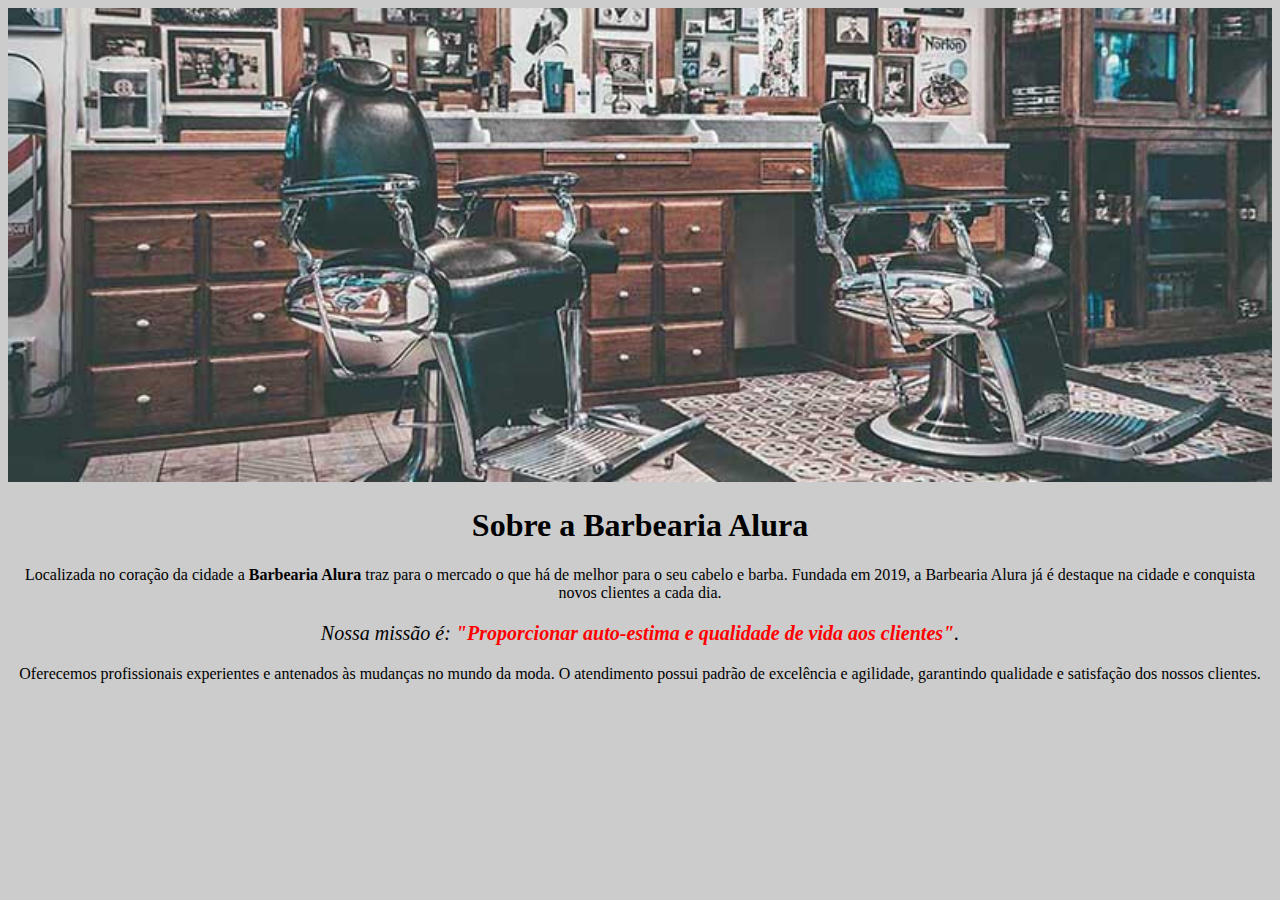
==== index.html @ a51e6817 "feat: inserção de imagem e seus ajustes" ====
<!DOCTYPE html>
<html lang="pt-br">
    <head>    
        <meta charset="UTF-8">
        <title>Barbearia Alura</title>
        <link rel="stylesheet" href="style.css">
    </head>

    <body>
        <img id="banner" src="./imagens/banner.jpg">

        <h1>Sobre a Barbearia Alura</h1>
        
        <p>
            Localizada no coração da cidade a <strong>Barbearia Alura</strong> traz para o mercado o que há de melhor para o seu
            cabelo e barba. Fundada em 2019, a Barbearia Alura já é destaque na cidade e conquista novos clientes a cada dia.
        </p>
        
        <p id="missao">
            <em>
                Nossa missão é: <strong>"Proporcionar auto-estima e qualidade de vida aos clientes"</strong>.
            </em>
        </p>
        
        <p>
            Oferecemos profissionais experientes e antenados às mudanças no mundo da moda. O atendimento possui padrão de
            excelência e agilidade, garantindo qualidade e satisfação dos nossos clientes.
        </p>
    </body>


</html>
---- style.css ----
body{
    background-color: #CCCCCC;
}

#banner{
    width: 100%;
}

h1{
    text-align: center
}

p {
    text-align: center;
}

#missao{
    font-size: 20px
}

em strong{ 
    color: #FF0000;
}
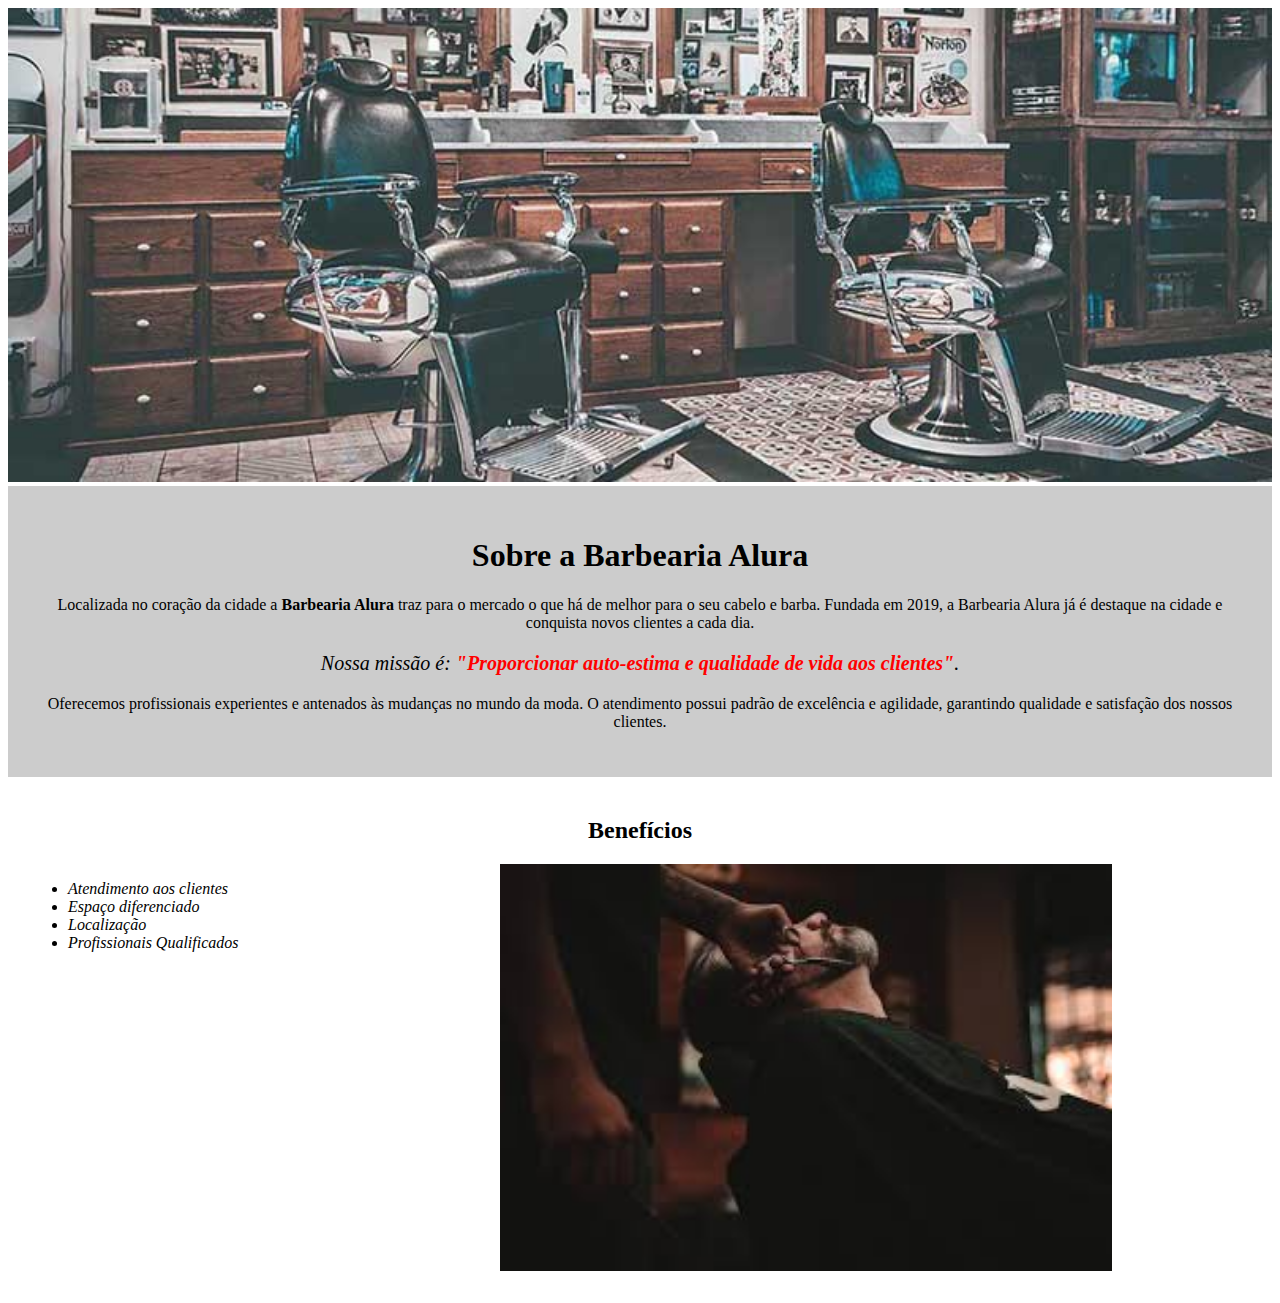
==== commit b76e24be: "feat: listas, divs, classe cc e inline-block" ====
--- a/index.html
+++ b/index.html
@@ -1,32 +1,46 @@
 <!DOCTYPE html>
 <html lang="pt-br">
-    <head>    
-        <meta charset="UTF-8">
-        <title>Barbearia Alura</title>
-        <link rel="stylesheet" href="style.css">
-    </head>
 
-    <body>
-        <img id="banner" src="./imagens/banner.jpg">
+<head>
+    <meta charset="UTF-8">
+    <title>Barbearia Alura</title>
+    <link rel="stylesheet" href="style.css">
+</head>
 
+<body>
+    <img id="banner" src="./imagens/banner.jpg">
+    <div class="principal">
         <h1>Sobre a Barbearia Alura</h1>
-        
         <p>
-            Localizada no coração da cidade a <strong>Barbearia Alura</strong> traz para o mercado o que há de melhor para o seu
-            cabelo e barba. Fundada em 2019, a Barbearia Alura já é destaque na cidade e conquista novos clientes a cada dia.
+            Localizada no coração da cidade a <strong>Barbearia Alura</strong> traz para o mercado o que há de melhor
+            para o seu
+            cabelo e barba. Fundada em 2019, a Barbearia Alura já é destaque na cidade e conquista novos clientes a cada
+            dia.
         </p>
-        
         <p id="missao">
             <em>
                 Nossa missão é: <strong>"Proporcionar auto-estima e qualidade de vida aos clientes"</strong>.
             </em>
         </p>
-        
         <p>
-            Oferecemos profissionais experientes e antenados às mudanças no mundo da moda. O atendimento possui padrão de
+            Oferecemos profissionais experientes e antenados às mudanças no mundo da moda. O atendimento possui padrão
+            de
             excelência e agilidade, garantindo qualidade e satisfação dos nossos clientes.
         </p>
-    </body>
+    </div>
+    
+    <div class="beneficios">
+        <h2>Benefícios</h2>
+        <ul>
+            <li class="itens">Atendimento aos clientes</li>
+            <li class="itens">Espaço diferenciado</li>
+            <li class="itens">Localização</li>
+            <li class="itens">Profissionais Qualificados</li>
+        </ul>
+
+        <img src="./imagens/beneficios.jpg" class="imagembeneficios">
+    </div>
+</body>
 
 
 </html>--- a/style.css
+++ b/style.css
@@ -1,9 +1,13 @@
 body{
-    background-color: #CCCCCC;
+    background: #FFFFFF;
 }
 
 #banner{
     width: 100%;
+}
+.principal{
+    background-color: #CCCCCC;
+    padding: 30px;
 }
 
 h1{
@@ -21,3 +25,33 @@
 em strong{ 
     color: #FF0000;
 }
+
+.itens{
+    font-style: italic
+}
+
+.beneficios{
+    background: #FFFFFF;
+    padding: 20px;
+}
+h2{
+    text-align: center;
+}
+ul{
+    display: inline-block;
+    vertical-align: top;
+    width: 20%;
+    margin-right: 15%;
+}
+.imagembeneficios{
+    width: 50%;
+}
+
+
+
+
+
+
+
+
+
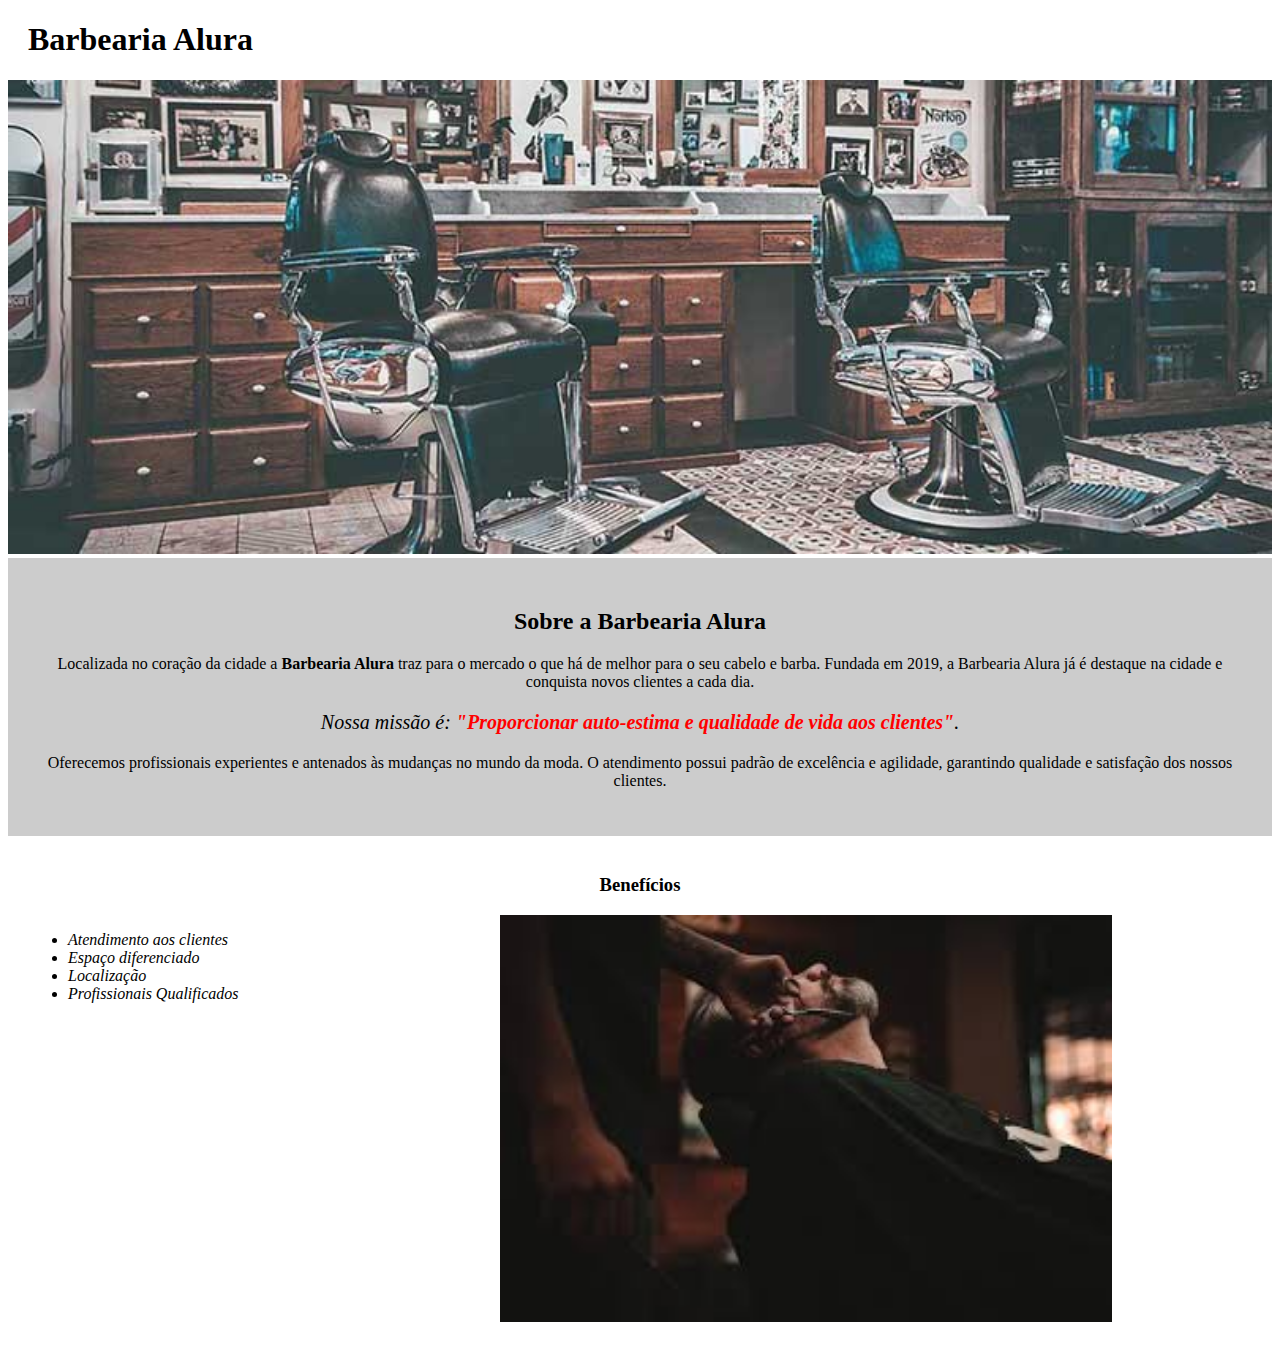
==== commit f5f75264: "style: alterações no header" ====
--- a/index.html
+++ b/index.html
@@ -8,9 +8,12 @@
 </head>
 
 <body>
+    <h1 class="titulo-principal">
+        Barbearia Alura
+    </h1>
     <img id="banner" src="./imagens/banner.jpg">
     <div class="principal">
-        <h1>Sobre a Barbearia Alura</h1>
+        <h2 class="titulo-centralizado">Sobre a Barbearia Alura</h2>
         <p>
             Localizada no coração da cidade a <strong>Barbearia Alura</strong> traz para o mercado o que há de melhor
             para o seu
@@ -30,7 +33,7 @@
     </div>
     
     <div class="beneficios">
-        <h2>Benefícios</h2>
+        <h3 class="titulo-centralizado">Benefícios</h3>
         <ul>
             <li class="itens">Atendimento aos clientes</li>
             <li class="itens">Espaço diferenciado</li>
--- a/style.css
+++ b/style.css
@@ -9,8 +9,10 @@
     background-color: #CCCCCC;
     padding: 30px;
 }
-
-h1{
+.titulo-principal{
+    padding-left: 20px;
+}
+.titulo-centralizado{
     text-align: center
 }
 
@@ -34,9 +36,6 @@
     background: #FFFFFF;
     padding: 20px;
 }
-h2{
-    text-align: center;
-}
 ul{
     display: inline-block;
     vertical-align: top;
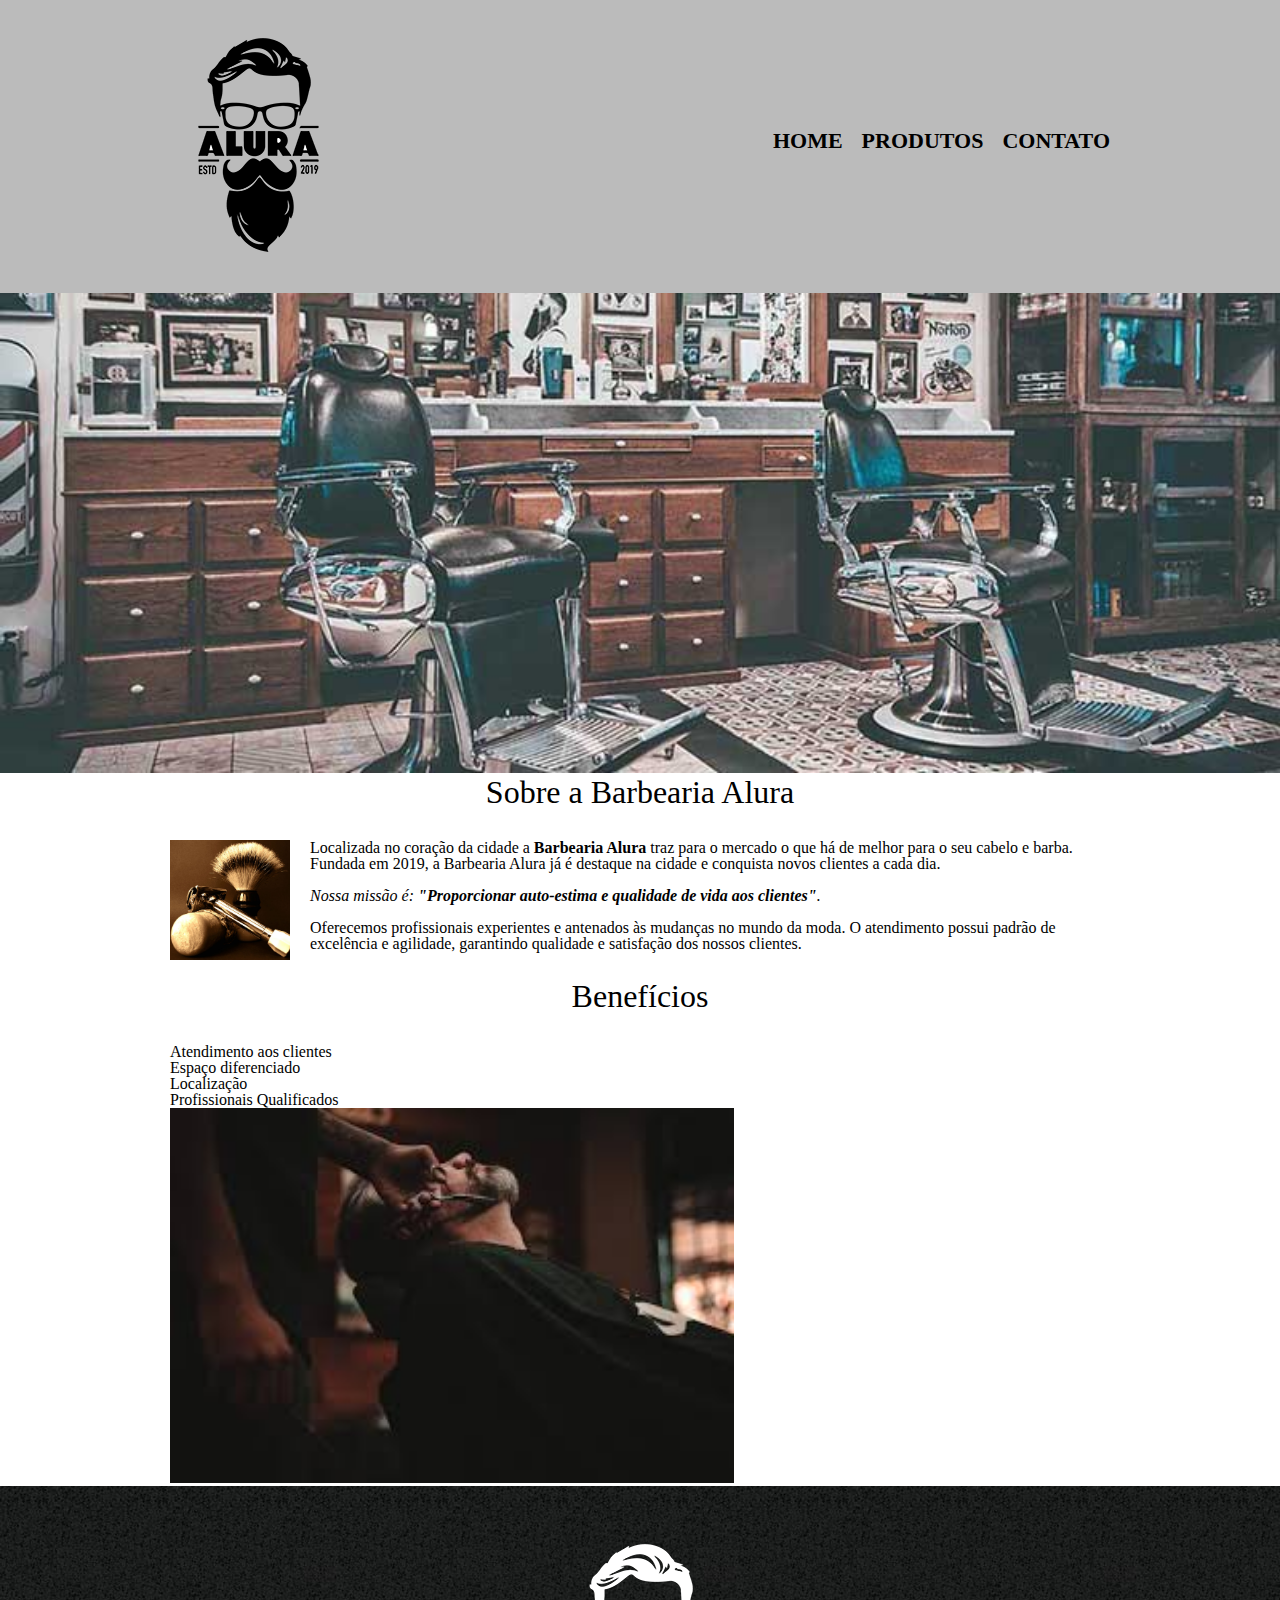
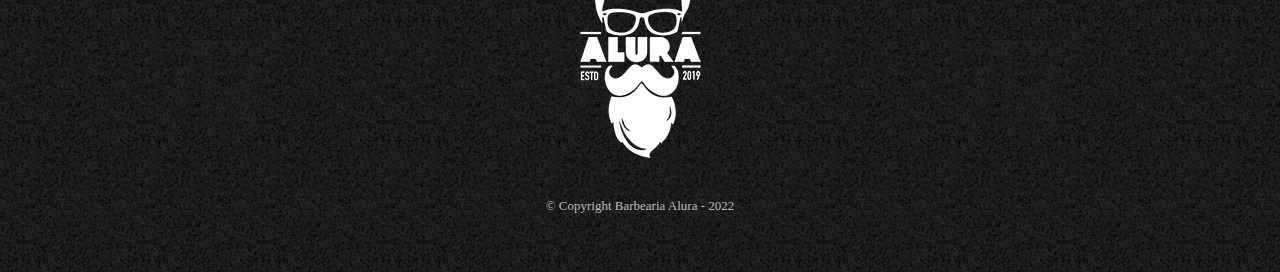
==== commit 312d41e8: "alt: ajustes na home" ====
--- a/index.html
+++ b/index.html
@@ -4,45 +4,70 @@
 <head>
     <meta charset="UTF-8">
     <title>Barbearia Alura</title>
+
+    <link rel="stylesheet" href="reset.css">
     <link rel="stylesheet" href="style.css">
 </head>
 
 <body>
-    <h1 class="titulo-principal">
-        Barbearia Alura
-    </h1>
-    <img id="banner" src="./imagens/banner.jpg">
-    <div class="principal">
-        <h2 class="titulo-centralizado">Sobre a Barbearia Alura</h2>
-        <p>
-            Localizada no coração da cidade a <strong>Barbearia Alura</strong> traz para o mercado o que há de melhor
-            para o seu
-            cabelo e barba. Fundada em 2019, a Barbearia Alura já é destaque na cidade e conquista novos clientes a cada
-            dia.
-        </p>
-        <p id="missao">
-            <em>
-                Nossa missão é: <strong>"Proporcionar auto-estima e qualidade de vida aos clientes"</strong>.
-            </em>
-        </p>
-        <p>
-            Oferecemos profissionais experientes e antenados às mudanças no mundo da moda. O atendimento possui padrão
-            de
-            excelência e agilidade, garantindo qualidade e satisfação dos nossos clientes.
-        </p>
-    </div>
-    
-    <div class="beneficios">
-        <h3 class="titulo-centralizado">Benefícios</h3>
-        <ul>
-            <li class="itens">Atendimento aos clientes</li>
-            <li class="itens">Espaço diferenciado</li>
-            <li class="itens">Localização</li>
-            <li class="itens">Profissionais Qualificados</li>
-        </ul>
+    <header>
+        <div class="caixa">
+            <h1><img src="./imagens/logo.png"></h1>
 
-        <img src="./imagens/beneficios.jpg" class="imagembeneficios">
-    </div>
+            <nav>
+                <ul>
+                    <li><a href="index.html">Home</a></li>
+                    <li><a href="produtos.html">Produtos</a></li>
+                    <li><a href="contato.html">Contato</a></li>
+                </ul>
+            </nav>
+        </div>
+    </header>
+
+    <img class="banner" src="./imagens/banner.jpg">
+
+    <main>
+        <section class="principal">
+            <h2 class="titulo-principal">Sobre a Barbearia Alura</h2>
+
+            <img class="utensilios" src="./imagens/utensilios.jpg" alt="Utensílios de um barbeiro.">
+            <p>
+                Localizada no coração da cidade a <strong>Barbearia Alura</strong> traz para o mercado o que há de
+                melhor
+                para o seu
+                cabelo e barba. Fundada em 2019, a Barbearia Alura já é destaque na cidade e conquista novos clientes a
+                cada
+                dia.
+            </p>
+            <p id="missao">
+                <em>
+                    Nossa missão é: <strong>"Proporcionar auto-estima e qualidade de vida aos clientes"</strong>.
+                </em>
+            </p>
+            <p>
+                Oferecemos profissionais experientes e antenados às mudanças no mundo da moda. O atendimento possui
+                padrão
+                de
+                excelência e agilidade, garantindo qualidade e satisfação dos nossos clientes.
+            </p>
+        </section>
+
+        <section class="beneficios">
+            <h3 class="titulo-principal">Benefícios</h3>
+            <ul>
+                <li class="itens">Atendimento aos clientes</li>
+                <li class="itens">Espaço diferenciado</li>
+                <li class="itens">Localização</li>
+                <li class="itens">Profissionais Qualificados</li>
+            </ul>
+
+            <img src="./imagens/beneficios.jpg" class="imagembeneficios">
+        </section>
+    </main>
+    <footer>
+        <img src="./imagens/logo-branco.png">
+        <p class="copyright">&copy; Copyright Barbearia Alura - 2022</p>
+    </footer>
 </body>
 
 
--- a/style.css
+++ b/style.css
@@ -1,56 +1,154 @@
-body{
-    background: #FFFFFF;
+header{
+    background: #BBBBBB;
+    padding: 20px 0;
 }
+.caixa{
+    position:relative;
+    width: 940px;
+    margin: 0 auto;
+}
+nav{
+    position:absolute;
+    top: 110px;
+    right: 0;
+}
+nav li{
+    display: inline;
+    margin: 0 0 0 15px; 
+}
+nav a{
+    text-transform: uppercase;
+    color: black;
+    font-weight: bold;
+    font-size: 22px;
+    text-decoration: none;
 
-#banner{
+}
+nav a:hover{
+    color: #c78c19;
+    text-decoration: underline;
+}
+.produtos{
+    width: 940px;
+    margin: 0 auto;
+    padding: 50px 0;
+}
+.produtos li{
+    display: inline-block;
+    text-align: center;
+    width: 30%;
+    vertical-align: top;
+    margin: 0 1.5%;
+    padding:30px 20px;
+    box-sizing: border-box;
+    border: 2px solid #000000;
+    border-radius: 10px 20px 30px 40px;
+}
+.produtos li:hover{
+    border-color: #c78c19;    
+}
+.produtos li:active{
+    border-color: #088c19;
+}
+.produtos li:hover h2{
+    font-size: 34px;
+}
+.produtos h2{
+    font-size: 30px;
+    font-weight: bold;
+}
+.produto-descricao{
+    font-size: 18px;
+}
+.produto-preco{
+    font-size: 22px;
+    font-weight: bold;
+    margin: 10px 0 0;
+}
+footer{
+    text-align: center;
+    background-image: url("./imagens/bg.jpg");
+    padding: 40px 0;    
+}
+.copyright{
+    color: #BBBBBB;
+    font-size: 13px;
+    margin: 20px 0;
+}
+main{
+    width: 940px;
+    margin: 0 auto;
+}
+form{
+    margin: 40px 0;
+}
+form label, form legend{
+    display:block;
+    font-size: 20px;
+    margin: 0 0 10px;
+}
+.input-padrao{
+    display:block;
+    margin: 0 0 20px;
+    padding: 10px 20px;
+    width: 50%;
+}
+.checkbox{
+    margin:20px 0;
+}
+.enviar{
+    width: 40%;
+    padding: 15px 0;
+    background: orange;
+    color:white;
+    font-weight: bold;
+    font-size: 18px;
+    border: none;
+    border-radius: 5px;
+    transition: 1s all;
+    cursor:pointer;
+}
+.enviar:hover{
+    background: darkorange;
+    transform: rotate(2deg) scale(1.2);
+}
+table{
+    margin: 40px 20px;
+}
+thead{
+    background: #555555;
+    font-weight: bold;
+    color: white;
+    text-align: center;
+}
+td, th{
+    border: 1px solid #000000;
+    padding: 8px 15px; 
+}
+/* css da página inicial */
+.banner{
     width: 100%;
 }
-.principal{
-    background-color: #CCCCCC;
-    padding: 30px;
+.titulo-principal{
+    text-align: center;
+    font-size: 2em;
+    margin: 0 0 1em;
+    clear:left;
 }
-.titulo-principal{
-    padding-left: 20px;
+.principal p{
+    margin: 0 0 1em;
 }
-.titulo-centralizado{
-    text-align: center
+.principal strong{
+    font-weight: bold;
 }
-
-p {
-    text-align: center;
+.principal em{
+    font-style: italic;
 }
-
-#missao{
-    font-size: 20px
-}
-
-em strong{ 
-    color: #FF0000;
-}
-
-.itens{
-    font-style: italic
-}
-
-.beneficios{
-    background: #FFFFFF;
-    padding: 20px;
-}
-ul{
-    display: inline-block;
-    vertical-align: top;
-    width: 20%;
-    margin-right: 15%;
+.utensilios{
+    width: 120px;
+    float: left;
+    margin: 0 20px 20px 0;
 }
 .imagembeneficios{
-    width: 50%;
-}
-
-
-
-
-
-
-
-
-
+    width: 60%;
+}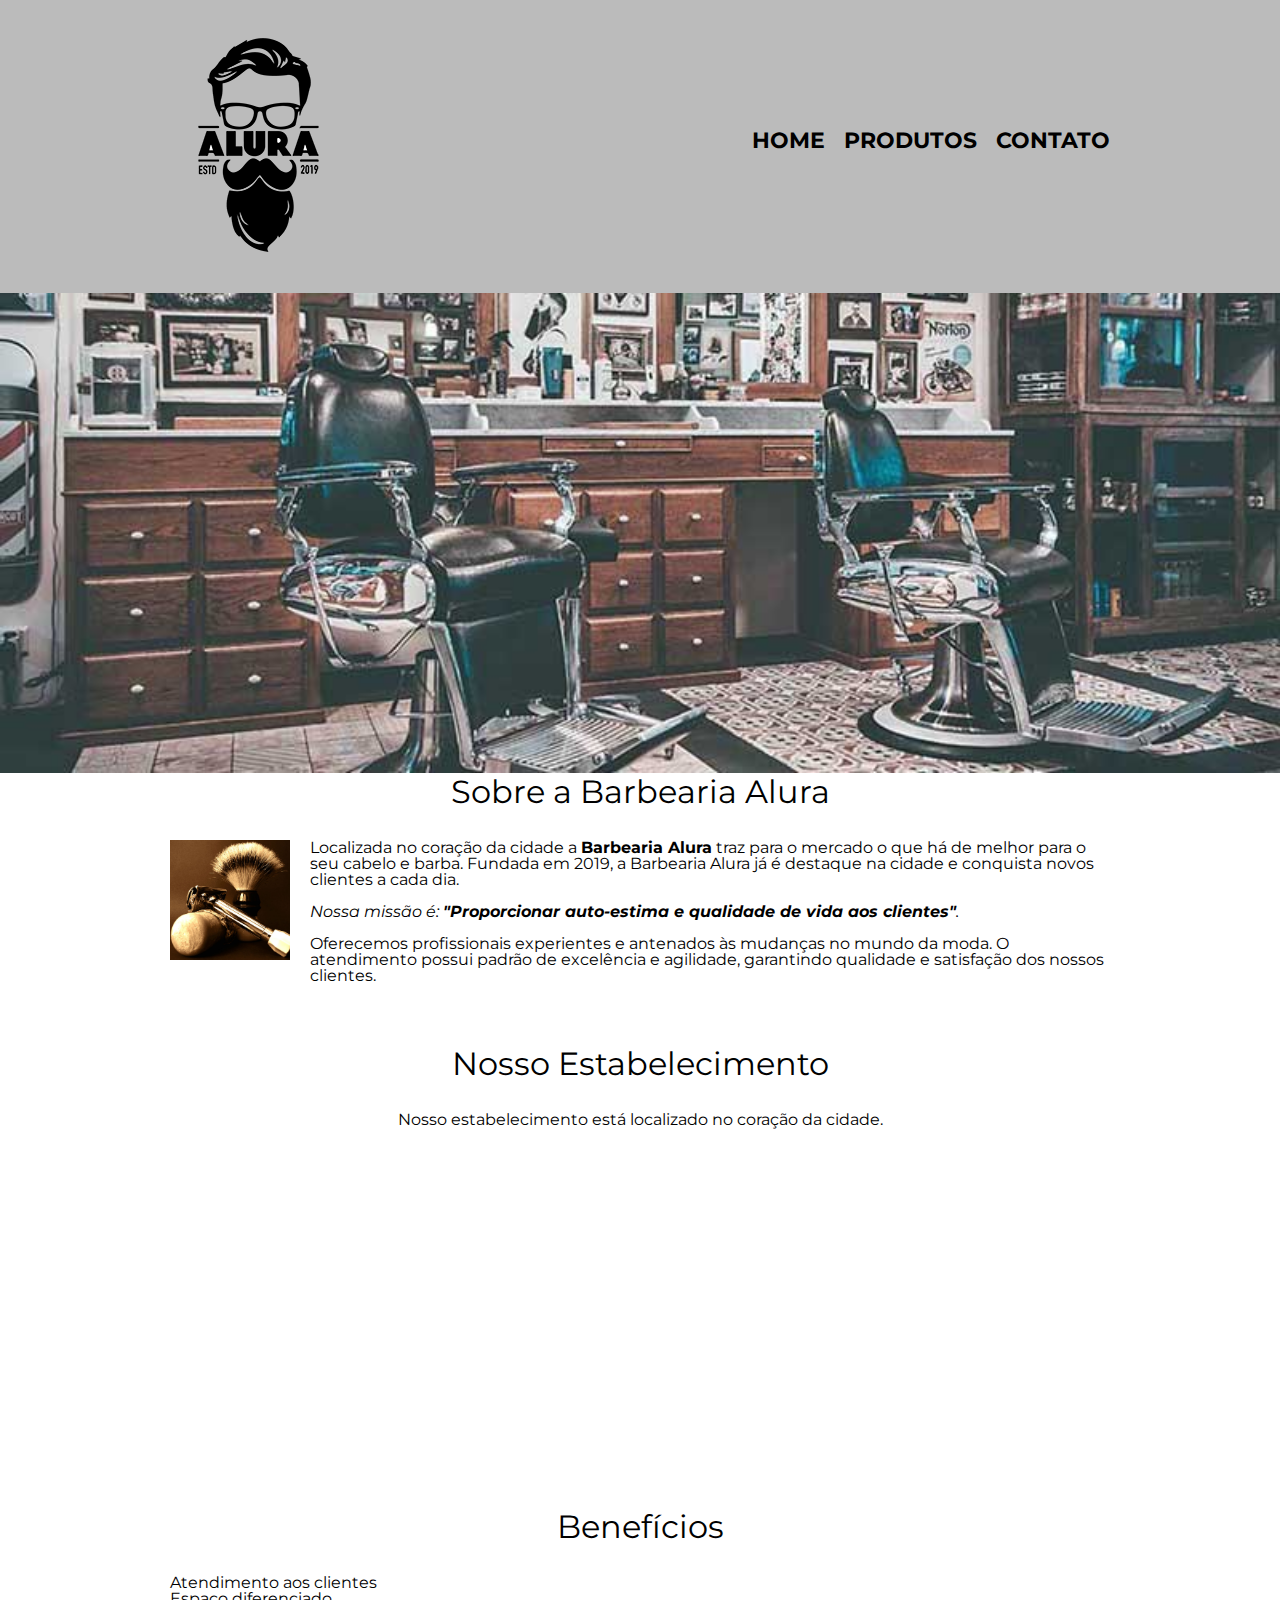
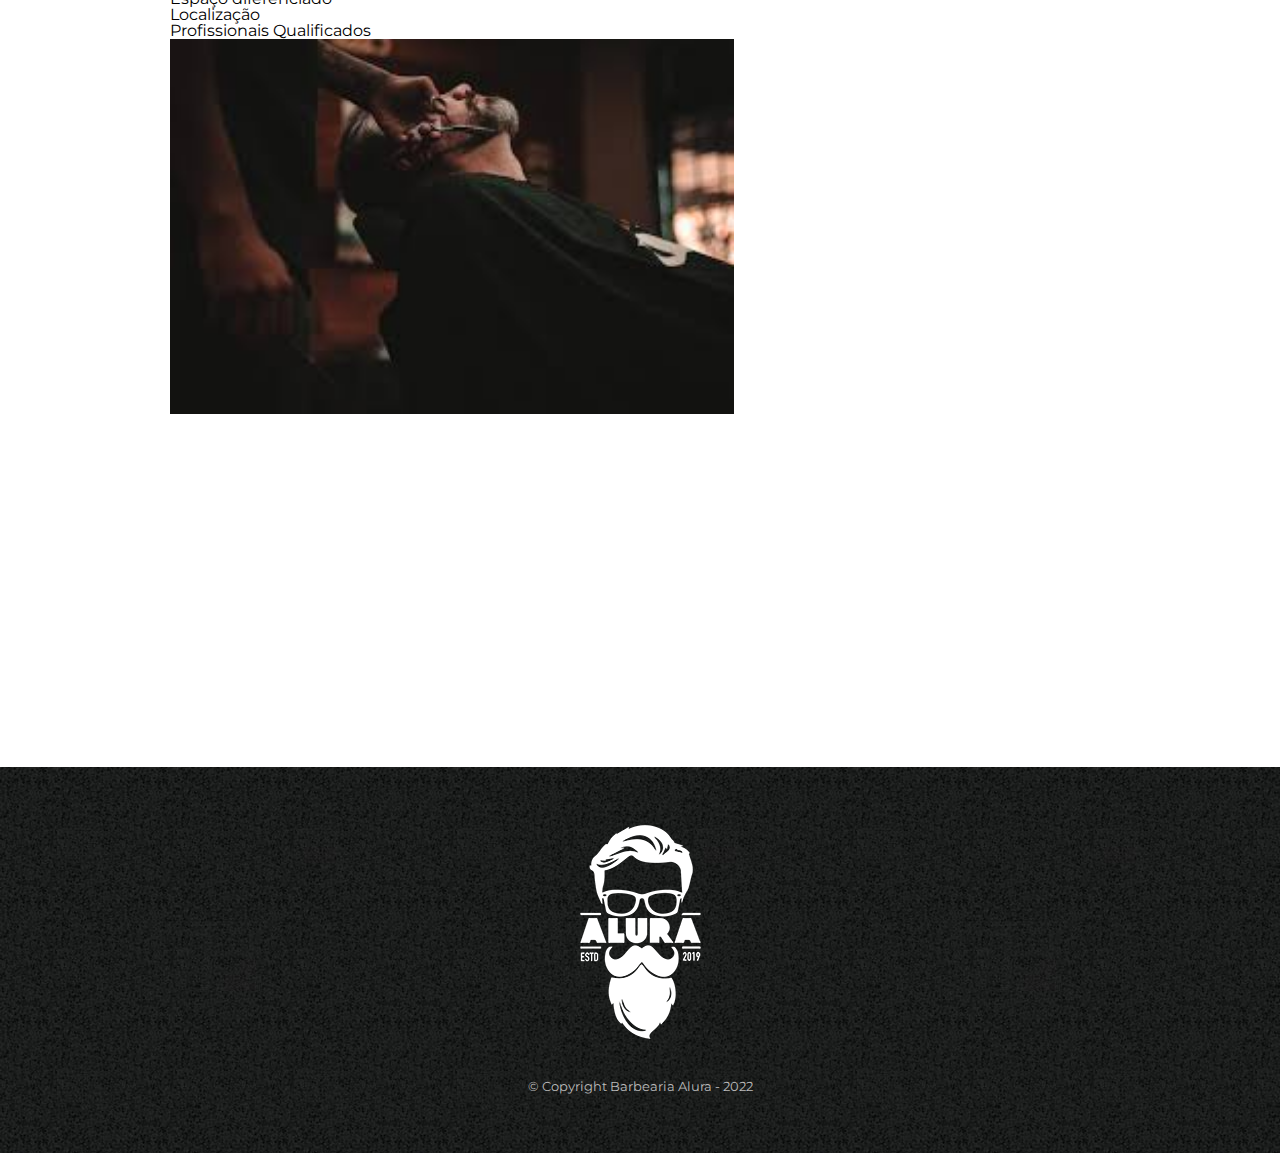
==== commit fb692226: "feat: incorporando conteúdos externos: vídeo e mapa" ====
--- a/index.html
+++ b/index.html
@@ -7,6 +7,7 @@
 
     <link rel="stylesheet" href="reset.css">
     <link rel="stylesheet" href="style.css">
+    <link href="https://fonts.googleapis.com/css2?family=Montserrat&display=swap" rel="stylesheet">
 </head>
 
 <body>
@@ -52,6 +53,17 @@
             </p>
         </section>
 
+        <section class="mapa">
+            <h3 class="titulo-principal">Nosso Estabelecimento</h3>
+            <p>Nosso estabelecimento está localizado no coração da cidade.</p>
+            <iframe src="https://www.google.com/maps/embed?pb=!1m14!1m8!1m3!1d468025.57881275436!2d-46
+                .632332!3d-23.588195!3m2!1i1024!2i768!4f13.1!3m3!1m2!1s0x0%3A0xab35da2f5ca62674!2s
+                Caelum%20-%20Escola%20de%20Tecnologia!5e0!3m2!1spt-BR!2sbr!4v1658935681844!5m2!1spt-BR!2sbr"
+                width="100%" height="300" style="border:0;" allowfullscreen="" loading="lazy"
+                referrerpolicy="no-referrer-when-downgrade">
+            </iframe>
+        </section>
+
         <section class="beneficios">
             <h3 class="titulo-principal">Benefícios</h3>
             <ul>
@@ -62,6 +74,13 @@
             </ul>
 
             <img src="./imagens/beneficios.jpg" class="imagembeneficios">
+            <div class="video">
+                <iframe width="560" height="315" src="https://www.youtube.com/embed/wcVVXUV0YUY"
+                    title="YouTube video player" frameborder="0"
+                    allow="accelerometer; autoplay; clipboard-write; encrypted-media; gyroscope; picture-in-picture"
+                    allowfullscreen>
+                </iframe>
+            </div>
         </section>
     </main>
     <footer>
--- a/style.css
+++ b/style.css
@@ -1,3 +1,6 @@
+body{
+    font-family: 'Montserrat', sans-serif;
+}
 header{
     background: #BBBBBB;
     padding: 20px 0;
@@ -151,4 +154,15 @@
 }
 .imagembeneficios{
     width: 60%;
+}
+.mapa{
+    padding: 3em 0;
+}
+.mapa p{
+    margin: 0 0 2em;
+    text-align: center;
+}
+.video{
+    width: 560px;
+    margin: 1em auto;
 }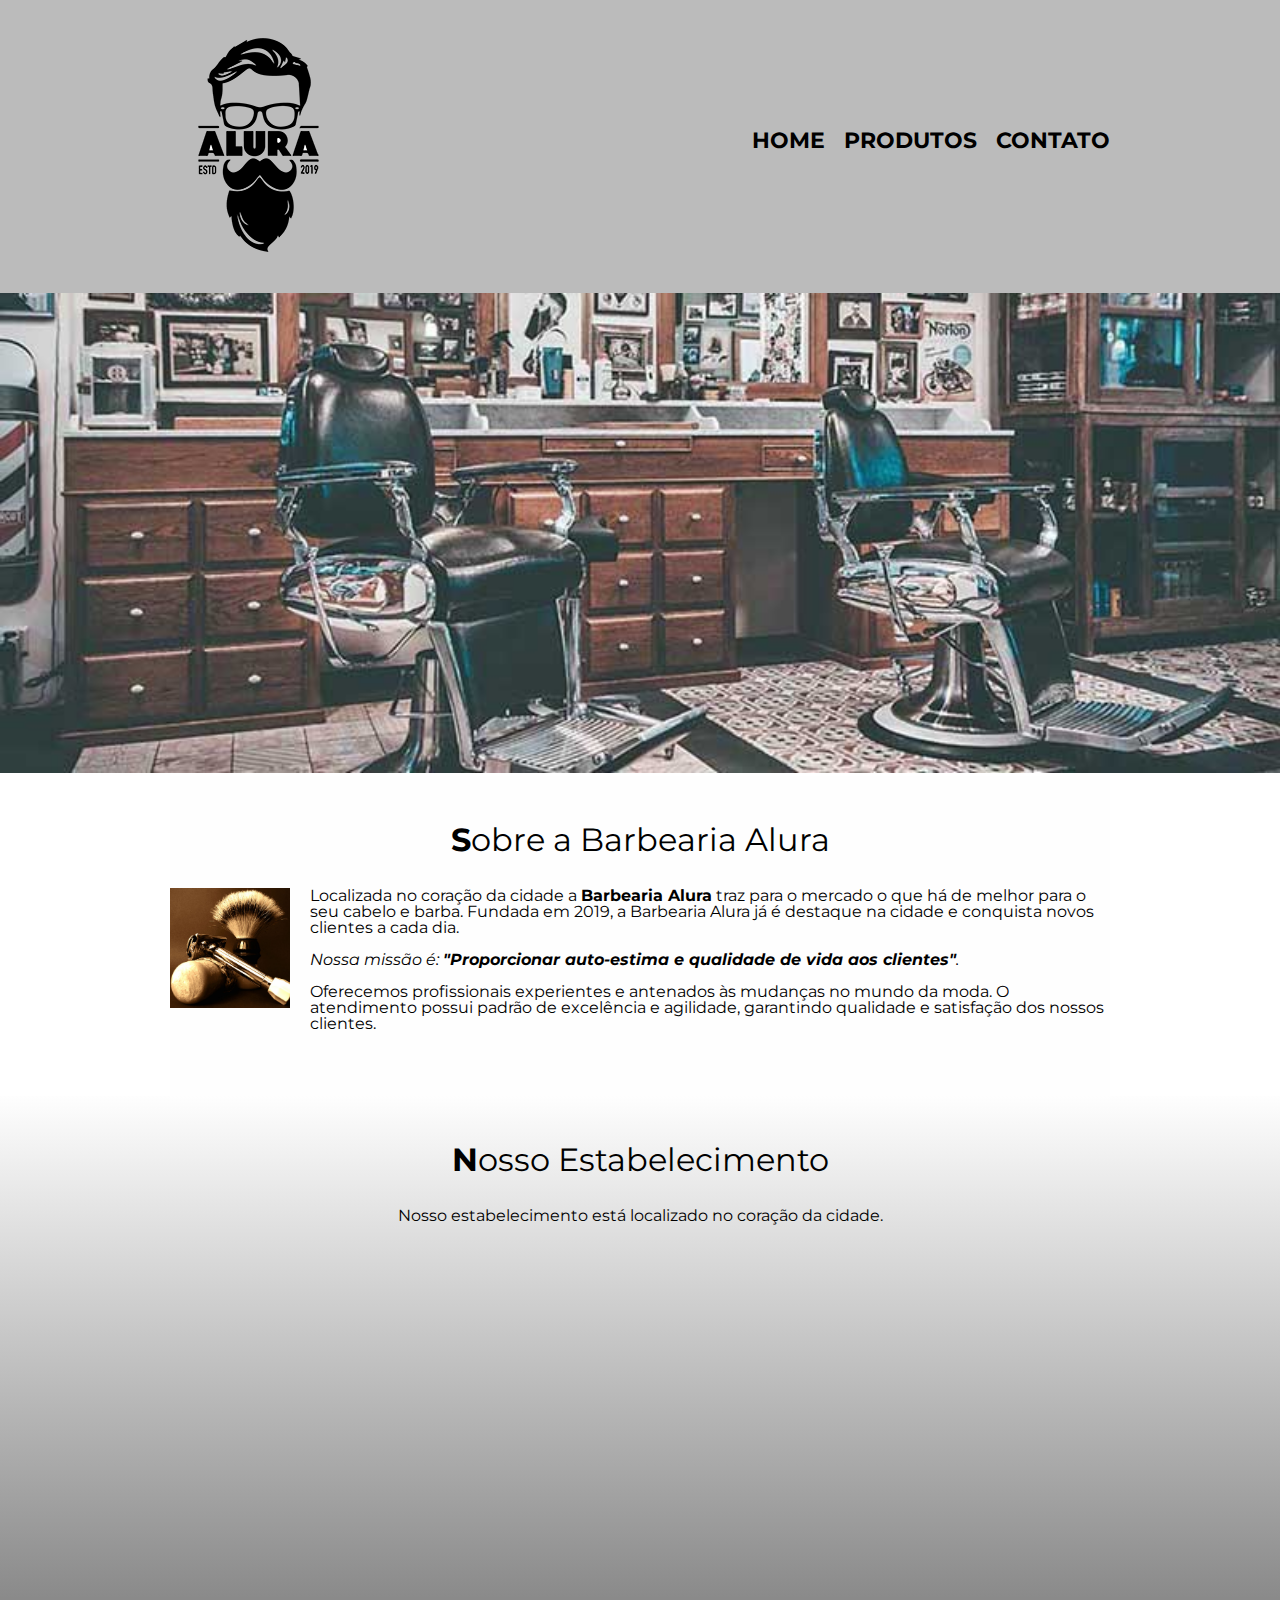
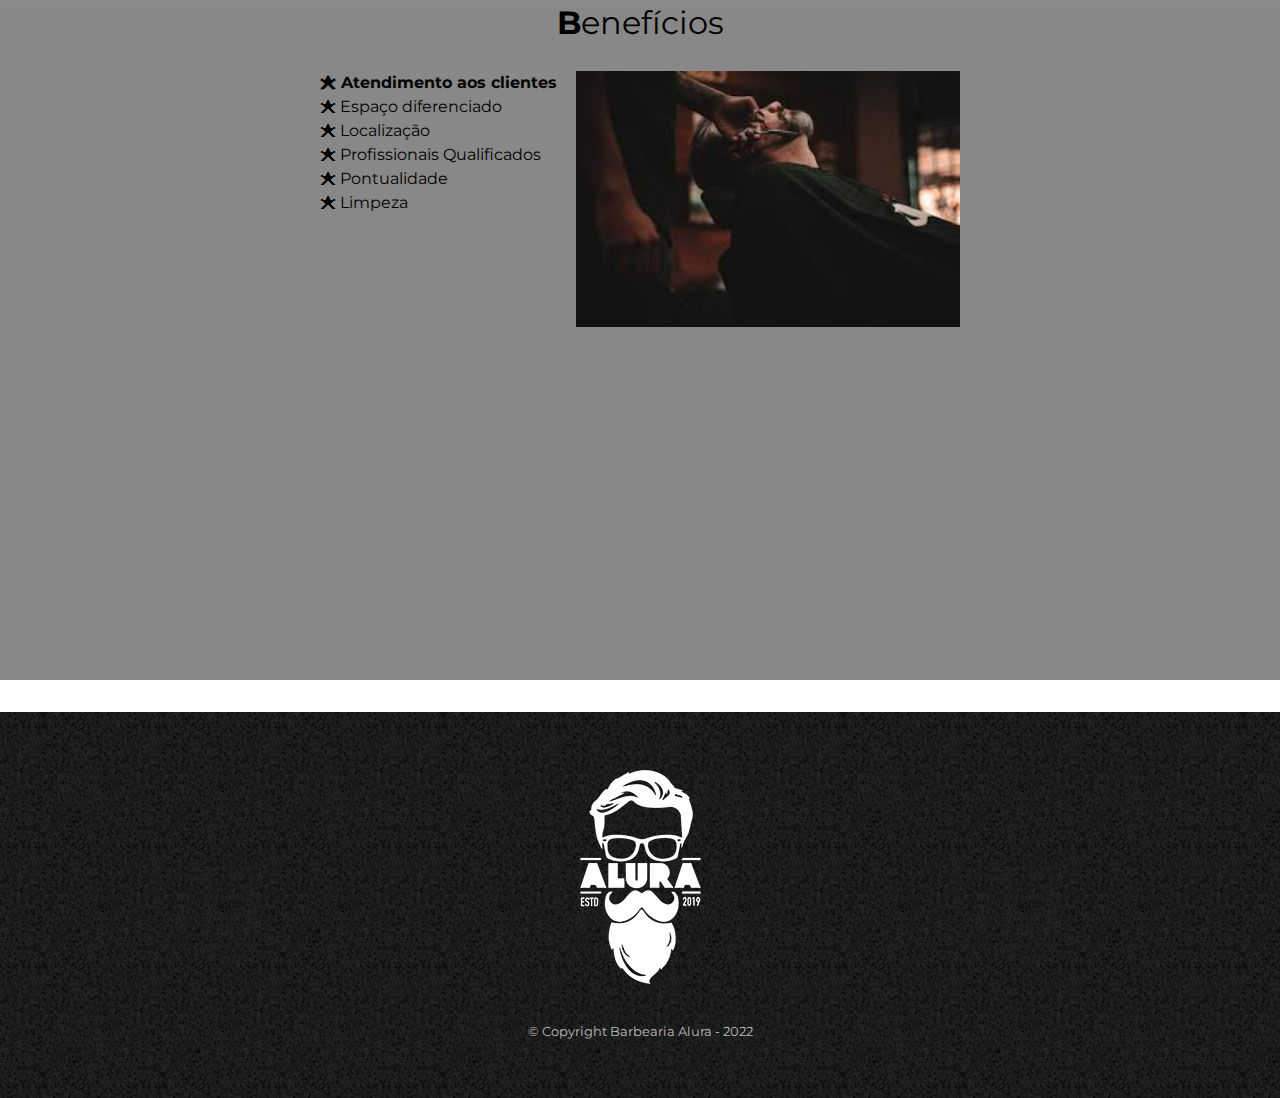
==== commit b4651cdf: "feat: novas pseudo classes e pseudo elementos, backgound gradiente" ====
--- a/index.html
+++ b/index.html
@@ -34,11 +34,8 @@
             <img class="utensilios" src="./imagens/utensilios.jpg" alt="Utensílios de um barbeiro.">
             <p>
                 Localizada no coração da cidade a <strong>Barbearia Alura</strong> traz para o mercado o que há de
-                melhor
-                para o seu
-                cabelo e barba. Fundada em 2019, a Barbearia Alura já é destaque na cidade e conquista novos clientes a
-                cada
-                dia.
+                melhor para o seu cabelo e barba. Fundada em 2019, a Barbearia Alura já é destaque na cidade e conquista 
+                novos clientes a cada dia.
             </p>
             <p id="missao">
                 <em>
@@ -47,33 +44,38 @@
             </p>
             <p>
                 Oferecemos profissionais experientes e antenados às mudanças no mundo da moda. O atendimento possui
-                padrão
-                de
-                excelência e agilidade, garantindo qualidade e satisfação dos nossos clientes.
+                padrão de excelência e agilidade, garantindo qualidade e satisfação dos nossos clientes.
             </p>
         </section>
 
         <section class="mapa">
             <h3 class="titulo-principal">Nosso Estabelecimento</h3>
             <p>Nosso estabelecimento está localizado no coração da cidade.</p>
-            <iframe src="https://www.google.com/maps/embed?pb=!1m14!1m8!1m3!1d468025.57881275436!2d-46
+            <div class="mapa-conteudo">
+                <iframe src="https://www.google.com/maps/embed?pb=!1m14!1m8!1m3!1d468025.57881275436!2d-46
                 .632332!3d-23.588195!3m2!1i1024!2i768!4f13.1!3m3!1m2!1s0x0%3A0xab35da2f5ca62674!2s
                 Caelum%20-%20Escola%20de%20Tecnologia!5e0!3m2!1spt-BR!2sbr!4v1658935681844!5m2!1spt-BR!2sbr"
                 width="100%" height="300" style="border:0;" allowfullscreen="" loading="lazy"
                 referrerpolicy="no-referrer-when-downgrade">
-            </iframe>
+                </iframe>
+            </div>
         </section>
 
         <section class="beneficios">
             <h3 class="titulo-principal">Benefícios</h3>
-            <ul>
-                <li class="itens">Atendimento aos clientes</li>
-                <li class="itens">Espaço diferenciado</li>
-                <li class="itens">Localização</li>
-                <li class="itens">Profissionais Qualificados</li>
-            </ul>
 
-            <img src="./imagens/beneficios.jpg" class="imagembeneficios">
+            <div class="conteudo-beneficios">
+                <ul class="lista-beneficios">
+                    <li class="itens">Atendimento aos clientes</li>
+                    <li class="itens">Espaço diferenciado</li>
+                    <li class="itens">Localização</li>
+                    <li class="itens">Profissionais Qualificados</li>
+                    <li class="itens">Pontualidade</li>
+                    <li class="itens">Limpeza</li>
+                </ul><img src="./imagens/beneficios.jpg" class="imagem-beneficios">
+            </div>
+
+            
             <div class="video">
                 <iframe width="560" height="315" src="https://www.youtube.com/embed/wcVVXUV0YUY"
                     title="YouTube video player" frameborder="0"
--- a/style.css
+++ b/style.css
@@ -79,8 +79,7 @@
     margin: 20px 0;
 }
 main{
-    width: 940px;
-    margin: 0 auto;
+    
 }
 form{
     margin: 40px 0;
@@ -138,6 +137,15 @@
     margin: 0 0 1em;
     clear:left;
 }
+.titulo-principal:first-letter{
+    font-weight: bold;
+}
+.principal{
+    padding: 3em 0;
+    background: #FEFEFE;
+    width: 940px;
+    margin: 0 auto;
+}
 .principal p{
     margin: 0 0 1em;
 }
@@ -152,17 +160,44 @@
     float: left;
     margin: 0 20px 20px 0;
 }
-.imagembeneficios{
-    width: 60%;
-}
 .mapa{
     padding: 3em 0;
+    background: linear-gradient(#FEFEFE, #888888);
 }
 .mapa p{
     margin: 0 0 2em;
     text-align: center;
 }
+.mapa-conteudo{
+    width: 940px;
+    margin: 0 auto;
+}
+.beneficios{
+    padding: 3m 0;
+    background: #888888;
+}
+.conteudo-beneficios{
+    width: 640px;
+    margin: 0 auto;
+}
+.lista-beneficios{
+    width: 40%;
+    display: inline-block;
+    vertical-align: top;
+}
+.itens{
+    line-height: 1.5;
+}
+.itens:first-child{
+    font-weight: bold;
+}
+.itens:before{
+    content: "🟊 ";
+}
+.imagem-beneficios{
+    width: 60%;
+}
 .video{
     width: 560px;
-    margin: 1em auto;
+    margin: 2em auto;
 }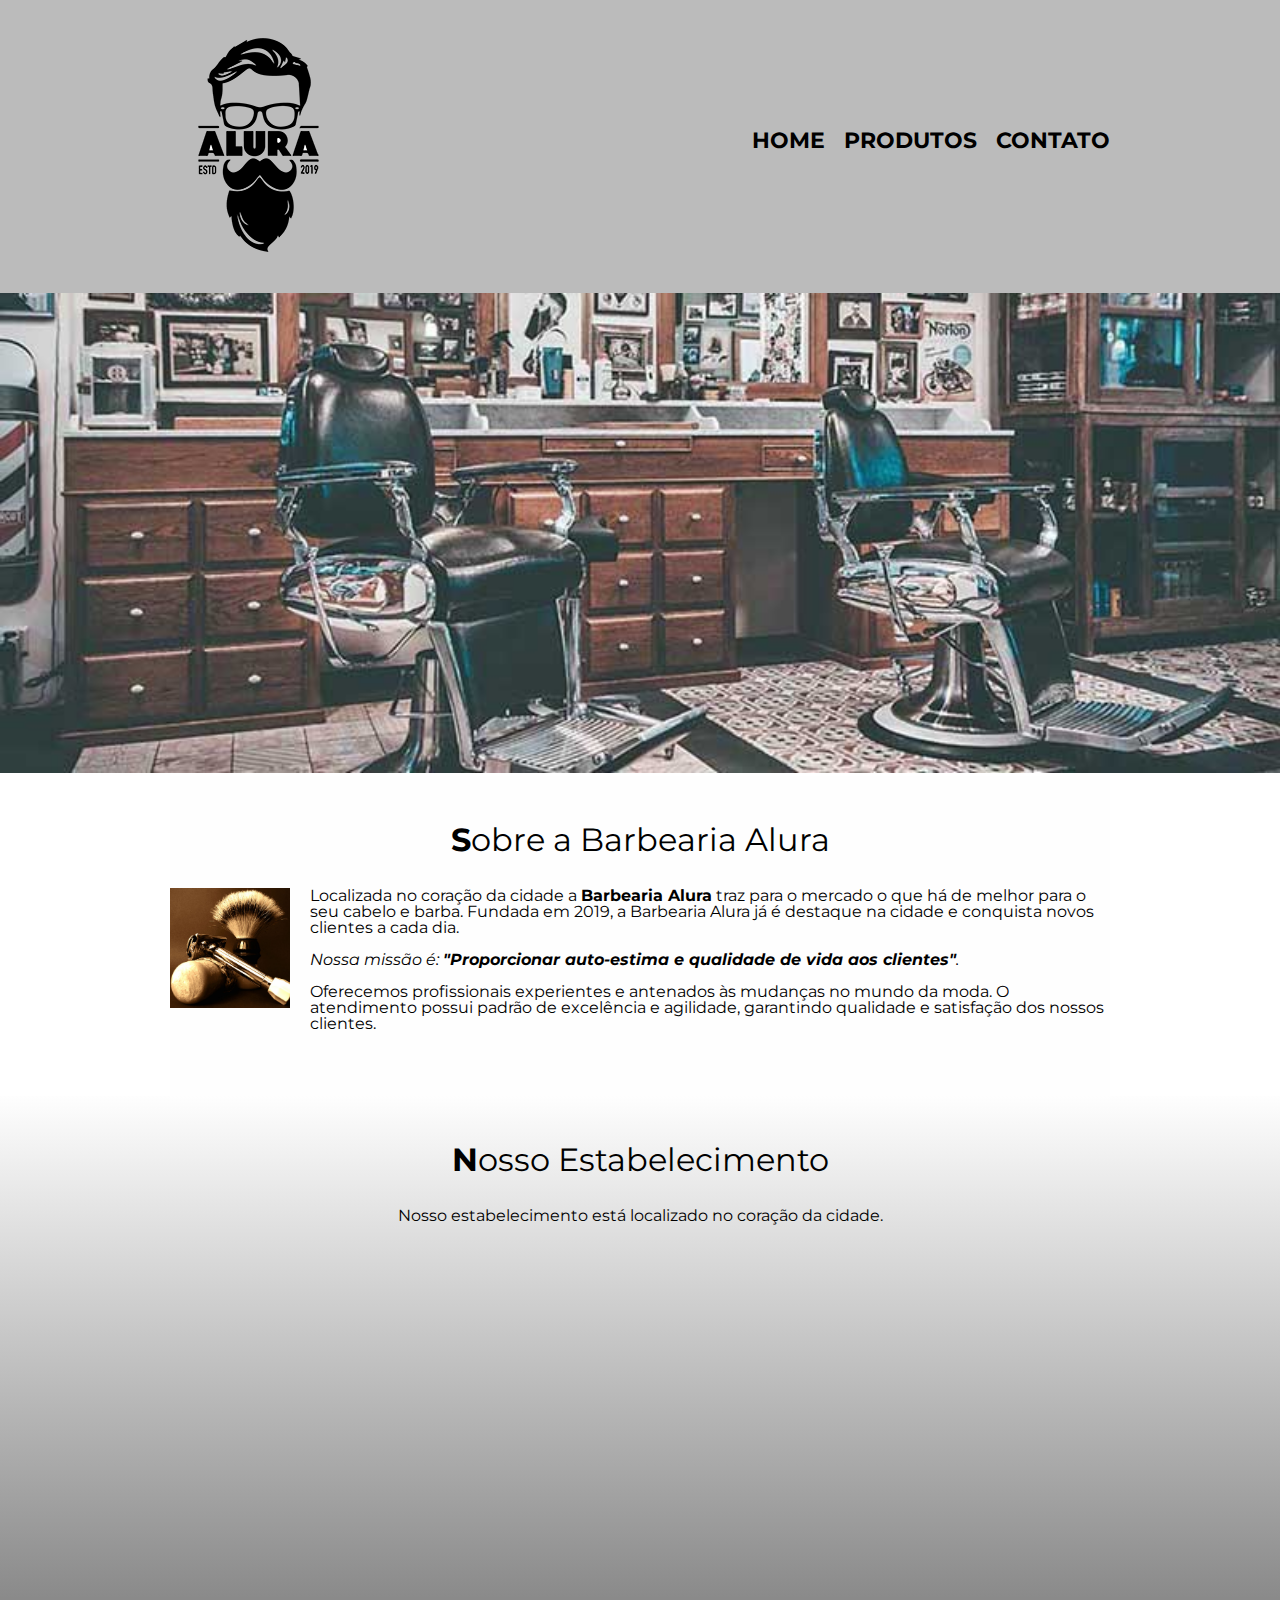
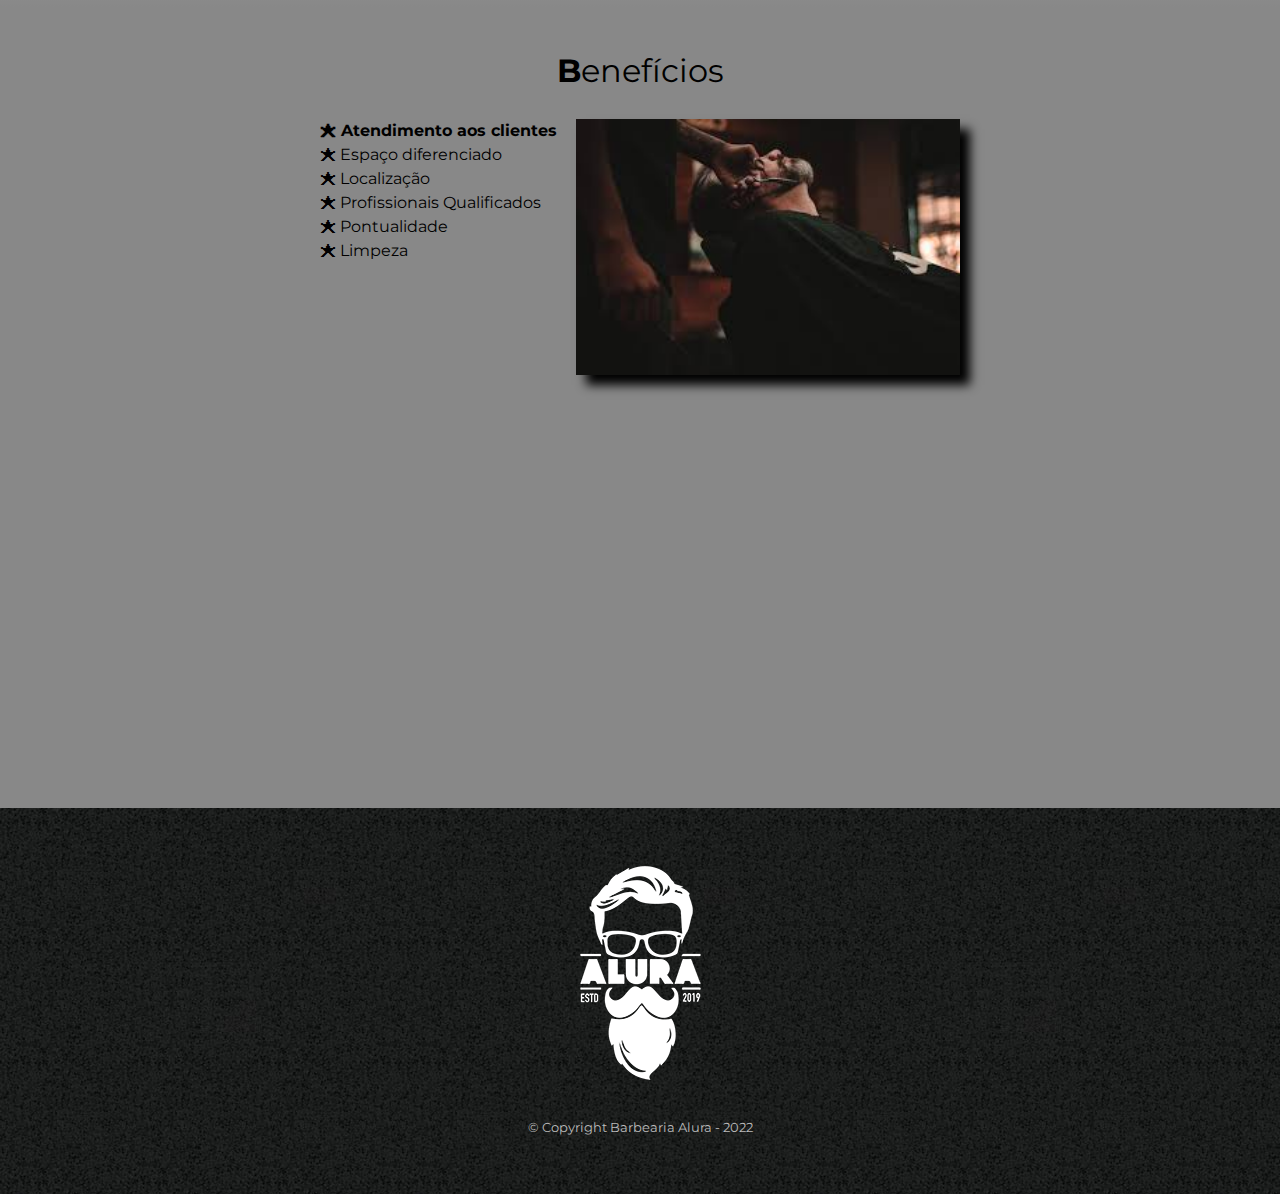
==== commit 9118d490: "feat: responsividade" ====
--- a/index.html
+++ b/index.html
@@ -3,6 +3,7 @@
 
 <head>
     <meta charset="UTF-8">
+    <meta name="viewport" content="width=device-width">
     <title>Barbearia Alura</title>
 
     <link rel="stylesheet" href="reset.css">
@@ -77,7 +78,7 @@
 
             
             <div class="video">
-                <iframe width="560" height="315" src="https://www.youtube.com/embed/wcVVXUV0YUY"
+                <iframe width="100%" height="315" src="https://www.youtube.com/embed/wcVVXUV0YUY"
                     title="YouTube video player" frameborder="0"
                     allow="accelerometer; autoplay; clipboard-write; encrypted-media; gyroscope; picture-in-picture"
                     allowfullscreen>
--- a/style.css
+++ b/style.css
@@ -136,9 +136,12 @@
     font-size: 2em;
     margin: 0 0 1em;
     clear:left;
+    color: #000000;
+    /*Opacidade de cor -> color: rgba(0, 0, 0, 0.3);*/
+    /*Sombra de texto -> text-shadow: 2px 2px #FF0000;*/
 }
 .titulo-principal:first-letter{
-    font-weight: bold;
+    font-weight: bold;    
 }
 .principal{
     padding: 3em 0;
@@ -173,8 +176,9 @@
     margin: 0 auto;
 }
 .beneficios{
-    padding: 3m 0;
+    padding: 3em 0;
     background: #888888;
+    /*sOMBRA INTERNA -> box-shadow: inset 0 0 30px #FF0000;*/
 }
 .conteudo-beneficios{
     width: 640px;
@@ -196,8 +200,60 @@
 }
 .imagem-beneficios{
     width: 60%;
+    opacity: 1;
+    transition: 400ms;
+    box-shadow: 10px 10px 10px #000000;
+    /*É POSSÍVEL INSERIR VÁRIAS BORDAS DIFERENTES
+                 -> box-shadow: 10px 10px 10px #000000, -10px -10px yellow, -20px 20px rgba(255, 0, 0, 0.5);*/
+}
+.imagem-beneficios:hover{
+    opacity: 0.80;
 }
 .video{
     width: 560px;
     margin: 2em auto;
-}+}
+
+            /*SELETORES AVANÇADOS*/
+/*como manipular uma tag filha direta de outra tag pai*/
+/*
+main > p{ 
+    background: red;
+}
+
+/*como manipular uma tag irmã de outra tag*/
+/*
+img + p{
+    background: blue; 
+}
+*/
+
+/*como manipular todas as tags irmãs de outra tag*/
+/*
+img ~ p{
+    background: orangered; 
+}
+*/
+
+/*como manipular todas as tags menos uma tagou id especifico - EXCLUSÃO*/
+/*
+.principal p:not(#missao){
+    background: yellow;
+}
+*/
+
+                    /*RESPONSIVIDADE DA TELA*/
+@media screen and (max-width: 480px){
+    .caixa, .principal, .conteudo-beneficios, .mapa-conteudo, .video{
+        width: auto;
+    }
+    h1{
+        text-align: center;
+    }
+    nav{
+        position: static;
+    }
+    .lista-beneficios, .imagem-beneficios{
+        width: 100%;
+    }
+}
